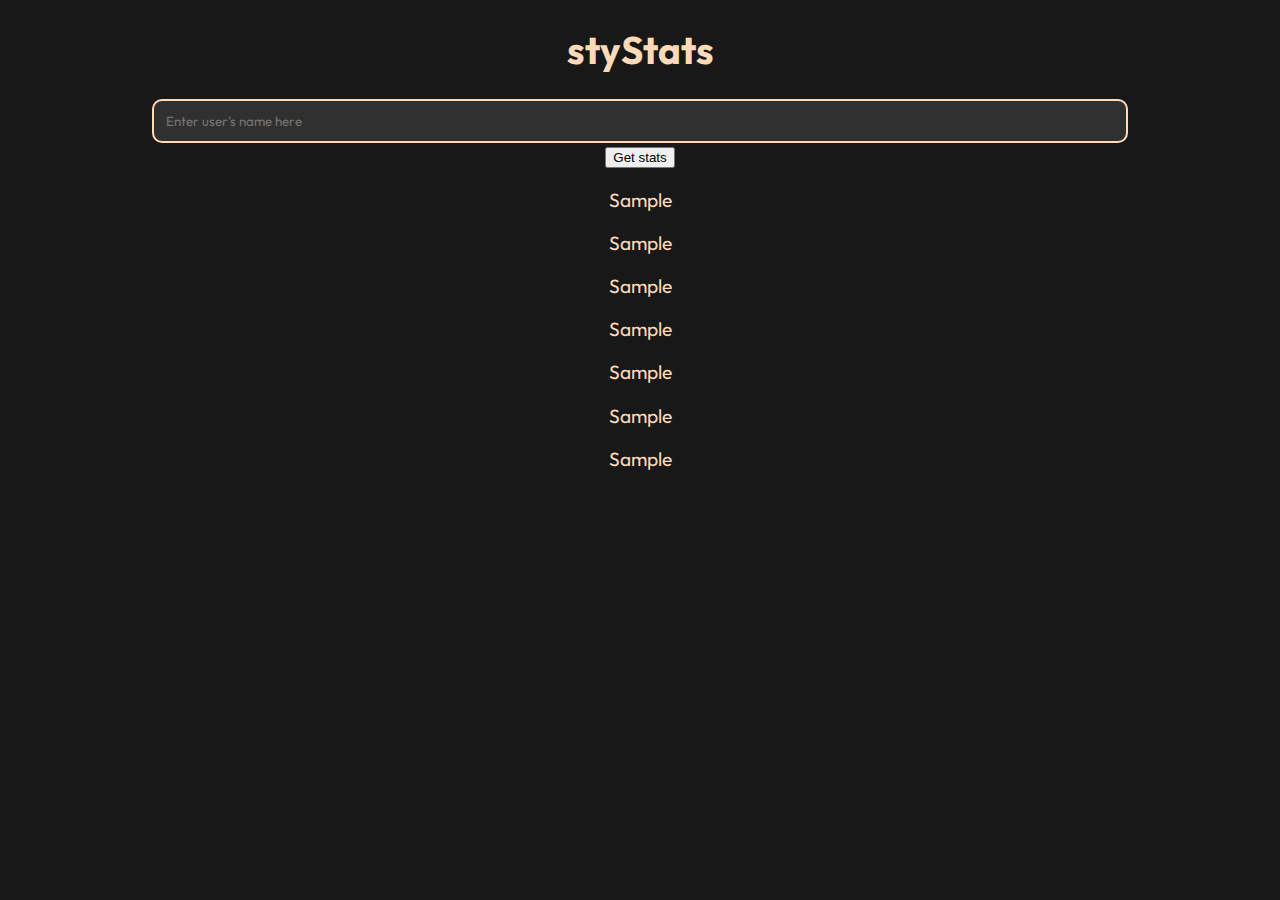
==== index.html @ 85262fee "Get value from user input" ====
<!DOCTYPE html>
<html lang="en">
<head>
    <meta charset="UTF-8">
    <meta http-equiv="X-UA-Compatible" content="IE=edge">
    <meta name="viewport" content="width=device-width, initial-scale=1.0">
    <script defer src="src/js/app.js"></script>
    <link rel="stylesheet" href="src/css/styling.css">
    <title>styStats</title>
</head>
<body>
    <h1>styStats</h1>
    <input class="searchBox" type="text" id="userInput" placeholder="Enter user's name here">
    
    <div class="executeButtonContainer">
        <button onclick="getStats()" class="stats" id="executeButton">Get stats</button>
    </div>

    <section class="statGrid">
        <p class="stats">Sample</p>
        <p class="stats">Sample</p>
        <p class="stats">Sample</p>
        <p class="stats">Sample</p>
        <p class="stats">Sample</p>
        <p class="stats">Sample</p>
        <p class="stats">Sample</p>
    </section>

</body>
</html>
---- src/css/styling.css ----
@import url('https://fonts.googleapis.com/css2?family=Outfit&display=swap');

body {
    background-color: #181818;
    color: peachpuff;
    font-family: Outfit;
    font-size: larger;
    text-align: center;
}

.searchBox {
    font-family: Outfit;
    width: 75%;
    background-color: #303030;
    color: peachpuff;
    border: 2px solid peachpuff;
    border-radius: 10px;
    padding: 12px;
}

.searchBox:focus {
    border-radius: 15px;
    transition: 0.2s;
}
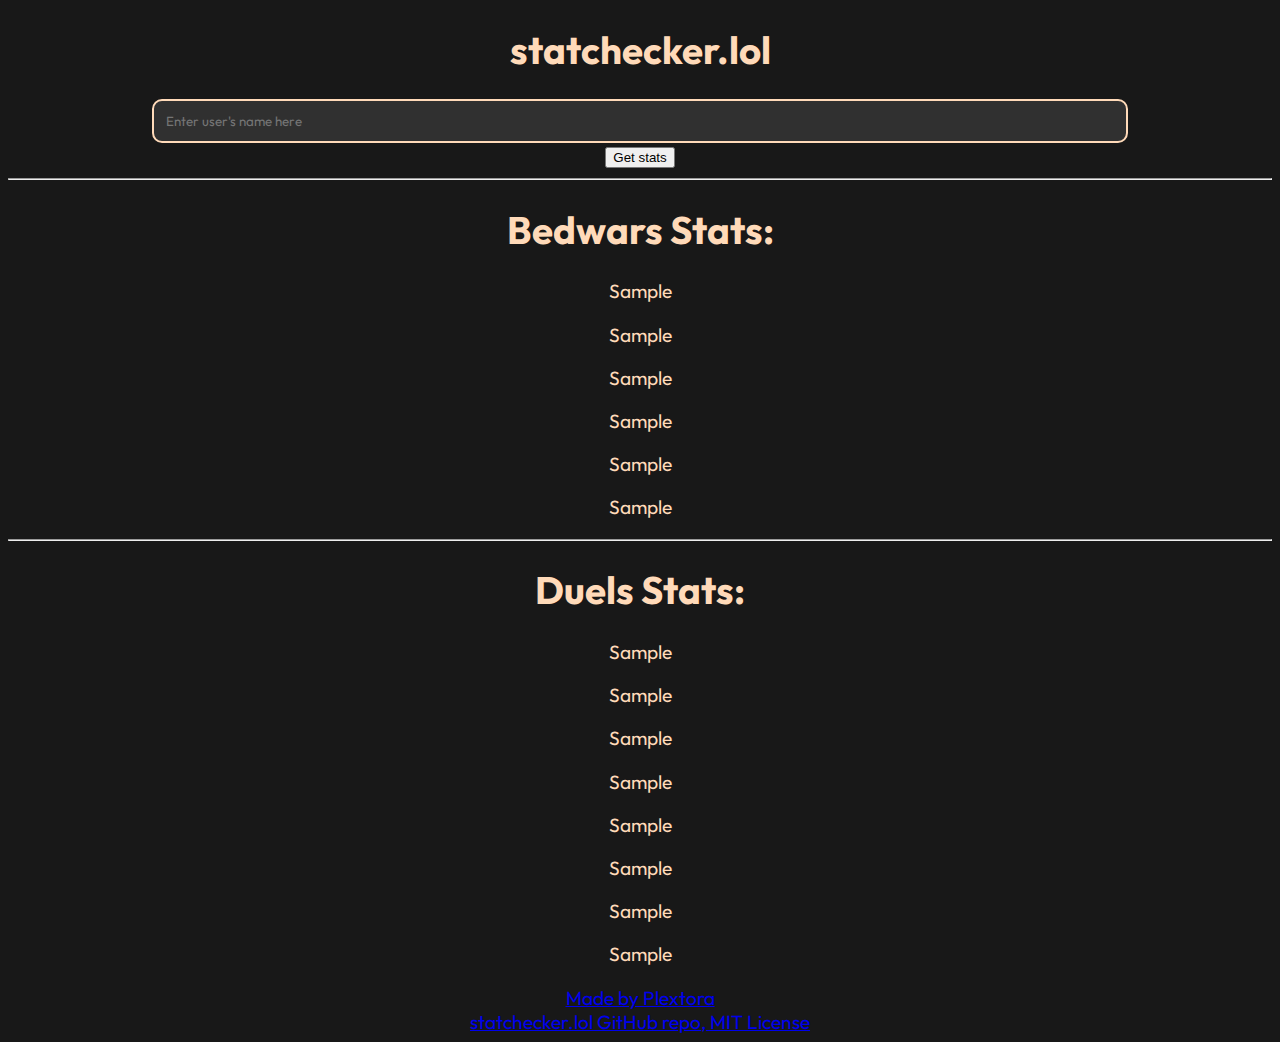
==== commit 8679b5eb: "Moving from styStats to statchecker.lol" ====
--- a/index.html
+++ b/index.html
@@ -6,25 +6,44 @@
     <meta name="viewport" content="width=device-width, initial-scale=1.0">
     <script defer src="src/js/app.js"></script>
     <link rel="stylesheet" href="src/css/styling.css">
-    <title>styStats</title>
+    <title>statchecker.lol</title>
 </head>
 <body>
-    <h1>styStats</h1>
+    <h1>statchecker.lol</h1>
     <input class="searchBox" type="text" id="userInput" placeholder="Enter user's name here">
     
     <div class="executeButtonContainer">
         <button onclick="getStats()" class="stats" id="executeButton">Get stats</button>
     </div>
 
+    <hr class="rounded">
+
+    <h1>Bedwars Stats:</h1>
     <section class="statGrid">
-        <p class="stats">Sample</p>
-        <p class="stats">Sample</p>
-        <p class="stats">Sample</p>
-        <p class="stats">Sample</p>
-        <p class="stats">Sample</p>
-        <p class="stats">Sample</p>
-        <p class="stats">Sample</p>
+        <p id="bwBedsBroken" class="stats">Sample</p>
+        <p id="bwBestWinstreak" class="stats">Sample</p>
+        <p id="bwCurrentWinstreak" class="stats">Sample</p>
+        <p id="bwFinalKills" class="stats">Sample</p>
+        <p id="bwKills" class="stats">Sample</p>
+        <p id="bwWins" class="stats">Sample</p>
     </section>
 
+    <hr class="rounded">
+
+    <h1>Duels Stats:</h1>
+    <section class="statGrid">
+        <p id="duelsElo" class="stats">Sample</p>
+        <p id="duelsBestWinstreak" class="stats">Sample</p>
+        <p id="duelsCurrentWinstreak" class="stats">Sample</p>
+        <p id="duelsArcherWins" class="stats">Sample</p>
+        <p id="duelsBuildUhcWins" class="stats">Sample</p>
+        <p id="duelsIronWins" class="stats">Sample</p>
+        <p id="duelsPotPvpWins" class="stats">Sample</p>
+        <p id="duelsSumoWins" class="stats">Sample</p>
+    </section>
+
+
+    <footer><a href="https://github.com/Plextora">Made by Plextora</a></footer>
+    <footer><a href="https://github.com/statchecker/statchecker.lol">statchecker.lol GitHub repo, MIT License</a></footer>
 </body>
 </html>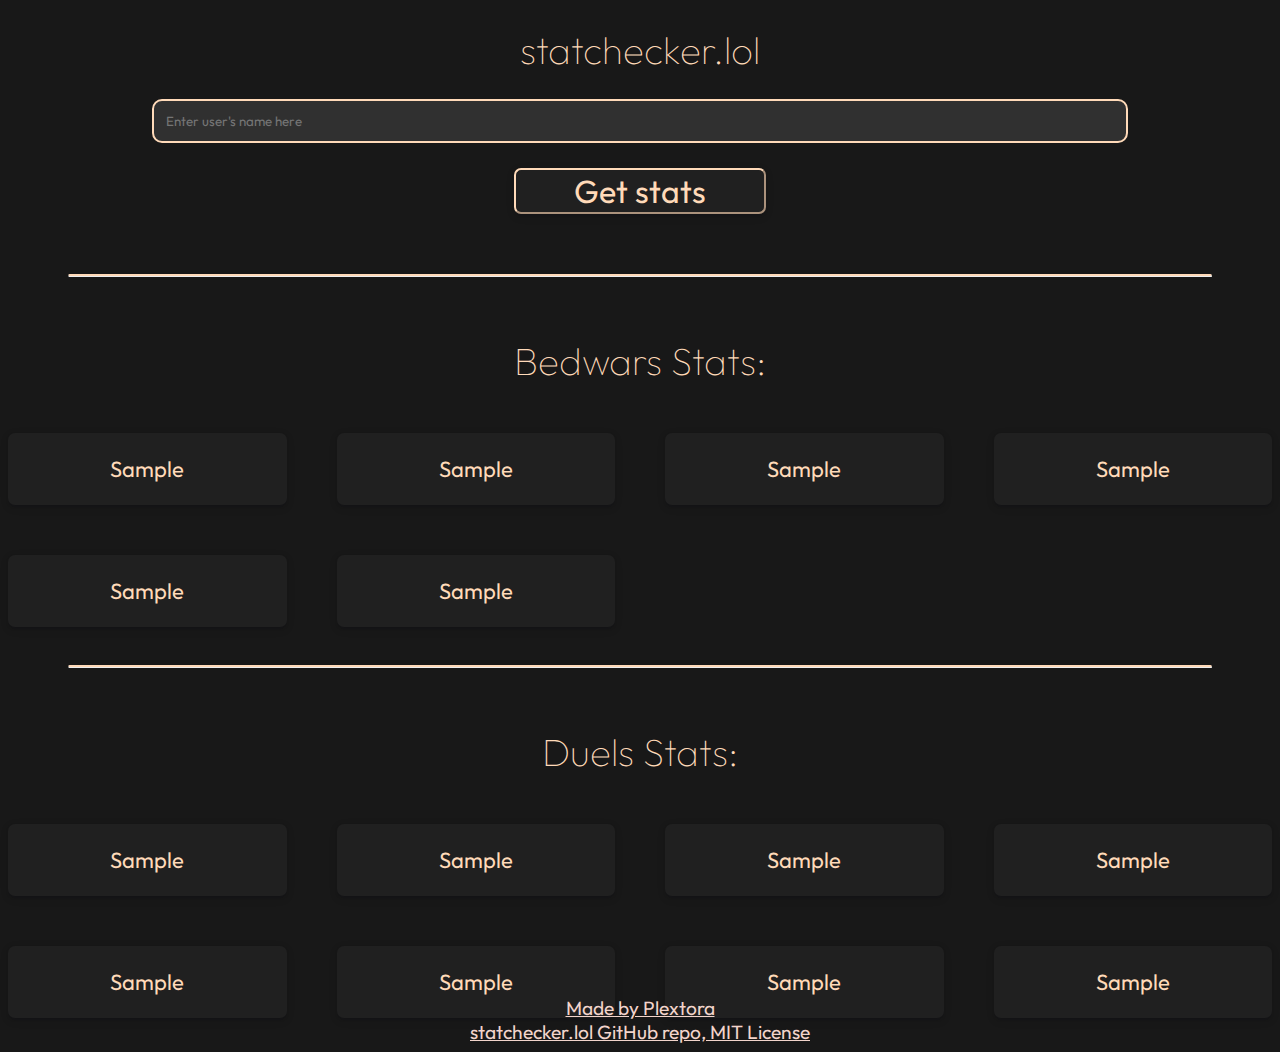
==== commit 480a1389: "Added some error handling for Hyperlands" ====
--- a/index.html
+++ b/index.html
@@ -15,6 +15,8 @@
     <div class="executeButtonContainer">
         <button onclick="getStats()" class="stats" id="executeButton">Get stats</button>
     </div>
+
+    <p id="errText">statchecker.lol ran into an error while trying to search that user!</p>
 
     <hr class="rounded">
 
--- a/src/css/styling.css
+++ b/src/css/styling.css
@@ -6,6 +6,19 @@
     font-family: Outfit;
     font-size: larger;
     text-align: center;
+}
+
+a {
+    color: #f2d4cb;
+}
+
+h1 {
+    font-weight: 100;
+}
+
+#errText {
+    display: none;
+    color: crimson
 }
 
 .searchBox {
@@ -21,4 +34,61 @@
 .searchBox:focus {
     border-radius: 15px;
     transition: 0.2s;
+}
+
+.statGrid {
+    display: grid;
+    gap: 50px;
+    grid-template-columns: repeat(auto-fill, minmax(240px, 1fr));
+}
+
+hr.rounded {
+    margin: 60px;
+    border-top: 2px solid peachpuff;
+    border-radius: 5px;
+}
+
+.stats {
+    font-family: Outfit;
+    border-color: peachpuff;
+    display: flex;
+    flex-direction: column;
+    justify-content: center;
+    align-items: center;
+    background: #202020;
+    font-size: 22px;
+    color: peachpuff;
+    box-shadow: rgba(3, 8, 20, 0.1) 0px 0.15rem 0.5rem, rgba(2, 8, 20, 0.1) 0px 0.075rem 0.175rem;
+    height: 100%;
+    width: 100%;
+    border-radius: 7px;
+    overflow: hidden;
+}
+
+.executeButtonContainer {
+    margin-top: 25px;
+    display: grid;
+    grid-template-columns: auto;
+    justify-items: center;
+}
+
+#executeButton {
+    font-size: 2rem;
+    color: peachpuff;
+    box-shadow: rgba(3, 8, 20, 0.1) 0px 0.15rem 0.5rem, rgba(2, 8, 20, 0.1) 0px 0.075rem 0.175rem;
+    height: 100%;
+    width: 20%;
+    border-radius: 7px;
+    transition: all 500ms;
+    overflow: hidden;
+}
+
+#executeButton:hover {
+    box-shadow: rgba(2, 8, 20, 0.1) 0px 0.35em 1.175em, rgba(2, 8, 20, 0.08) 0px 0.175em 0.5em;
+    transform: translateY(-2px) scale(1.06);
+}
+
+#executeButton:focus {
+    box-shadow: peachpuff 0px 0.35em 1.175em, peachpuff 0px 0.1em;
+    transform: translateY(5px) scale(1.06);
 }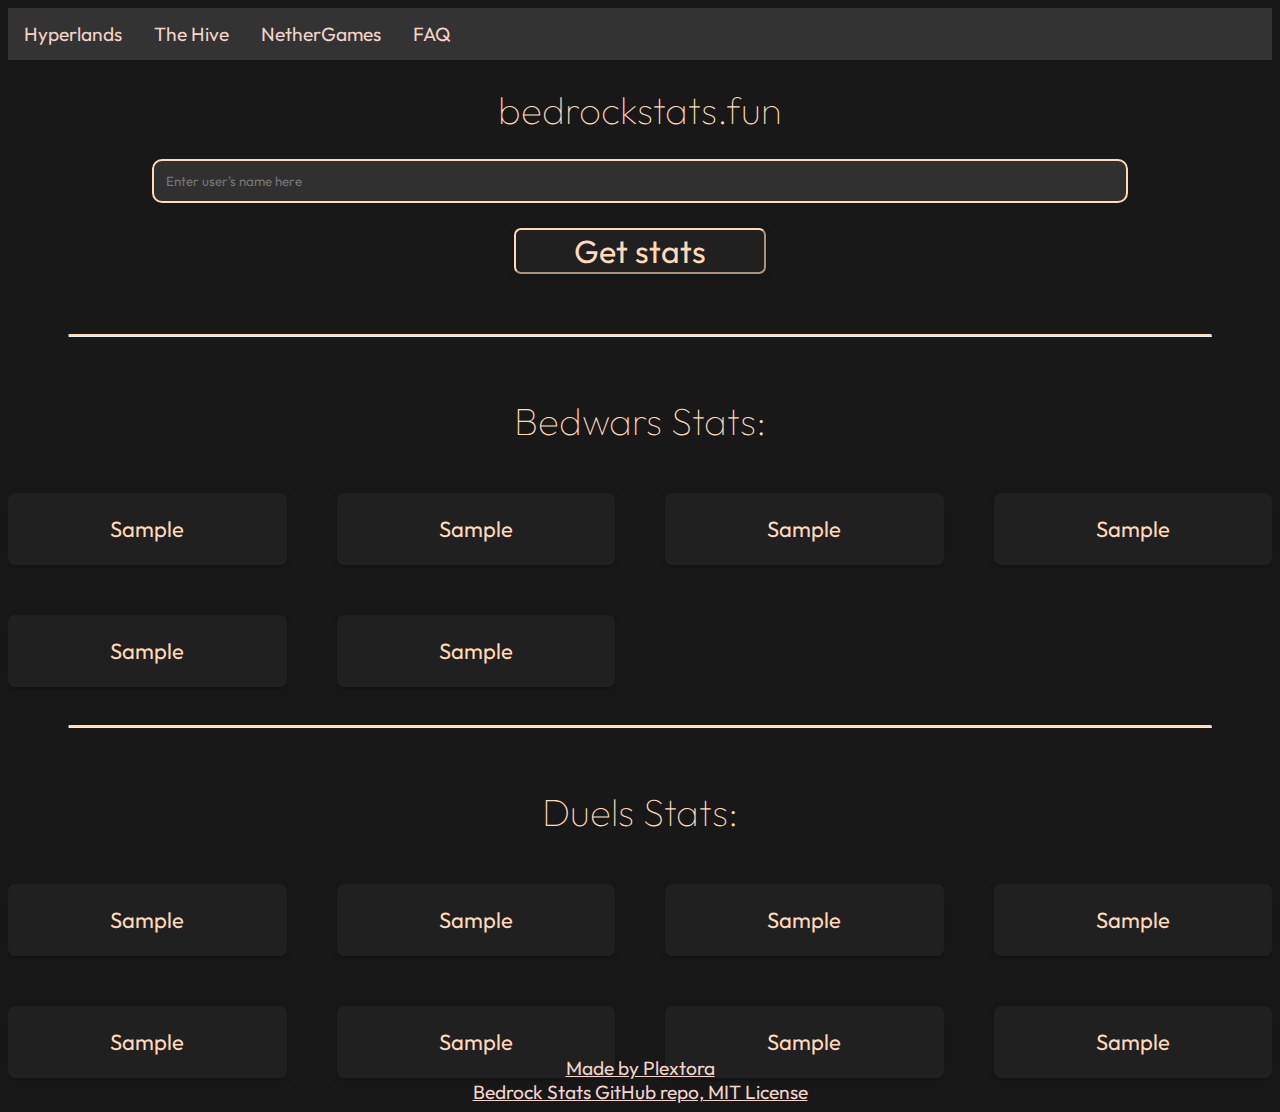
==== commit 211de96e: "Added navigation bar" ====
--- a/index.html
+++ b/index.html
@@ -4,19 +4,27 @@
     <meta charset="UTF-8">
     <meta http-equiv="X-UA-Compatible" content="IE=edge">
     <meta name="viewport" content="width=device-width, initial-scale=1.0">
-    <script defer src="src/js/app.js"></script>
-    <link rel="stylesheet" href="src/css/styling.css">
-    <title>statchecker.lol</title>
+    <script defer src="app.js"></script>
+    <link rel="stylesheet" href="styling.css">
+    <title>Bedrock Stats</title>
 </head>
 <body>
-    <h1>statchecker.lol</h1>
+    <ul>
+        <li><a href="https://bedrockstats.fun">Hyperlands</a></li>
+        <li><a href="#">The Hive</a></li>
+        <li><a href="#">NetherGames</a></li>
+        <li><a href="#">FAQ</a></li>
+    </ul>
+
+    <h1>bedrockstats.fun</h1>
+
     <input class="searchBox" type="text" id="userInput" placeholder="Enter user's name here">
     
     <div class="executeButtonContainer">
         <button onclick="getStats()" class="stats" id="executeButton">Get stats</button>
     </div>
 
-    <p id="errText">statchecker.lol ran into an error while trying to search that user!</p>
+    <p id="errText">bedrockstats.fun ran into an error while trying to search that user!</p>
 
     <hr class="rounded">
 
@@ -46,6 +54,6 @@
 
 
     <footer><a href="https://github.com/Plextora">Made by Plextora</a></footer>
-    <footer><a href="https://github.com/statchecker/statchecker.lol">statchecker.lol GitHub repo, MIT License</a></footer>
+    <footer><a href="https://github.com/bedrockstats/bedrockstats">Bedrock Stats GitHub repo, MIT License</a></footer>
 </body>
 </html>--- a/styling.css
+++ b/styling.css
@@ -0,0 +1,118 @@
+@import url('https://fonts.googleapis.com/css2?family=Outfit&display=swap');
+
+body {
+    background-color: #181818;
+    color: peachpuff;
+    font-family: Outfit;
+    font-size: larger;
+    text-align: center;
+}
+
+a {
+    color: #f2d4cb;
+}
+
+ul {
+    list-style-type: none;
+    margin: 0;
+    padding: 0;
+    overflow: hidden;
+    background-color: #333;
+}
+
+li {
+    float: left;
+}
+
+li a {
+    display: block;
+    text-align: center;
+    padding: 14px 16px;
+    text-decoration: none;
+}
+
+li a:hover {
+    background-color: rgb(66, 60, 60);
+}
+
+h1 {
+    font-weight: 100;
+}
+
+#errText {
+    display: none;
+    color: crimson
+}
+
+.searchBox {
+    font-family: Outfit;
+    width: 75%;
+    background-color: #303030;
+    color: peachpuff;
+    border: 2px solid peachpuff;
+    border-radius: 10px;
+    padding: 12px;
+}
+
+.searchBox:focus {
+    border-radius: 15px;
+    transition: 0.2s;
+}
+
+.statGrid {
+    display: grid;
+    gap: 50px;
+    grid-template-columns: repeat(auto-fill, minmax(240px, 1fr));
+}
+
+hr.rounded {
+    margin: 60px;
+    border-top: 2px solid peachpuff;
+    border-radius: 5px;
+}
+
+.stats {
+    font-family: Outfit;
+    border-color: peachpuff;
+    display: flex;
+    flex-direction: column;
+    justify-content: center;
+    align-items: center;
+    background: #202020;
+    font-size: 22px;
+    color: peachpuff;
+    box-shadow: rgba(3, 8, 20, 0.1) 0px 0.15rem 0.5rem, rgba(2, 8, 20, 0.1) 0px 0.075rem 0.175rem;
+    height: 100%;
+    width: 100%;
+    border-radius: 7px;
+    overflow: hidden;
+}
+
+.executeButtonContainer {
+    margin-top: 25px;
+    display: grid;
+    grid-template-columns: auto;
+    justify-items: center;
+}
+
+#executeButton {
+    cursor: pointer;
+    font-size: 2rem;
+    color: peachpuff;
+    box-shadow: rgba(3, 8, 20, 0.1) 0px 0.15rem 0.5rem, rgba(2, 8, 20, 0.1) 0px 0.075rem 0.175rem;
+    height: 100%;
+    width: 20%;
+    border-radius: 7px;
+    transition: all 500ms;
+    overflow: hidden;
+}
+
+#executeButton:hover {
+    box-shadow: rgba(2, 8, 20, 0.1) 0px 0.35em 1.175em, rgba(2, 8, 20, 0.08) 0px 0.175em 0.5em;
+    transform: translateY(-2px) scale(1.06);
+}
+
+#executeButton:focus {
+    box-shadow: peachpuff 0px 0.35em 1.175em, peachpuff 0px 0.1em;
+    transform: translateY(5px) scale(1.06);
+}
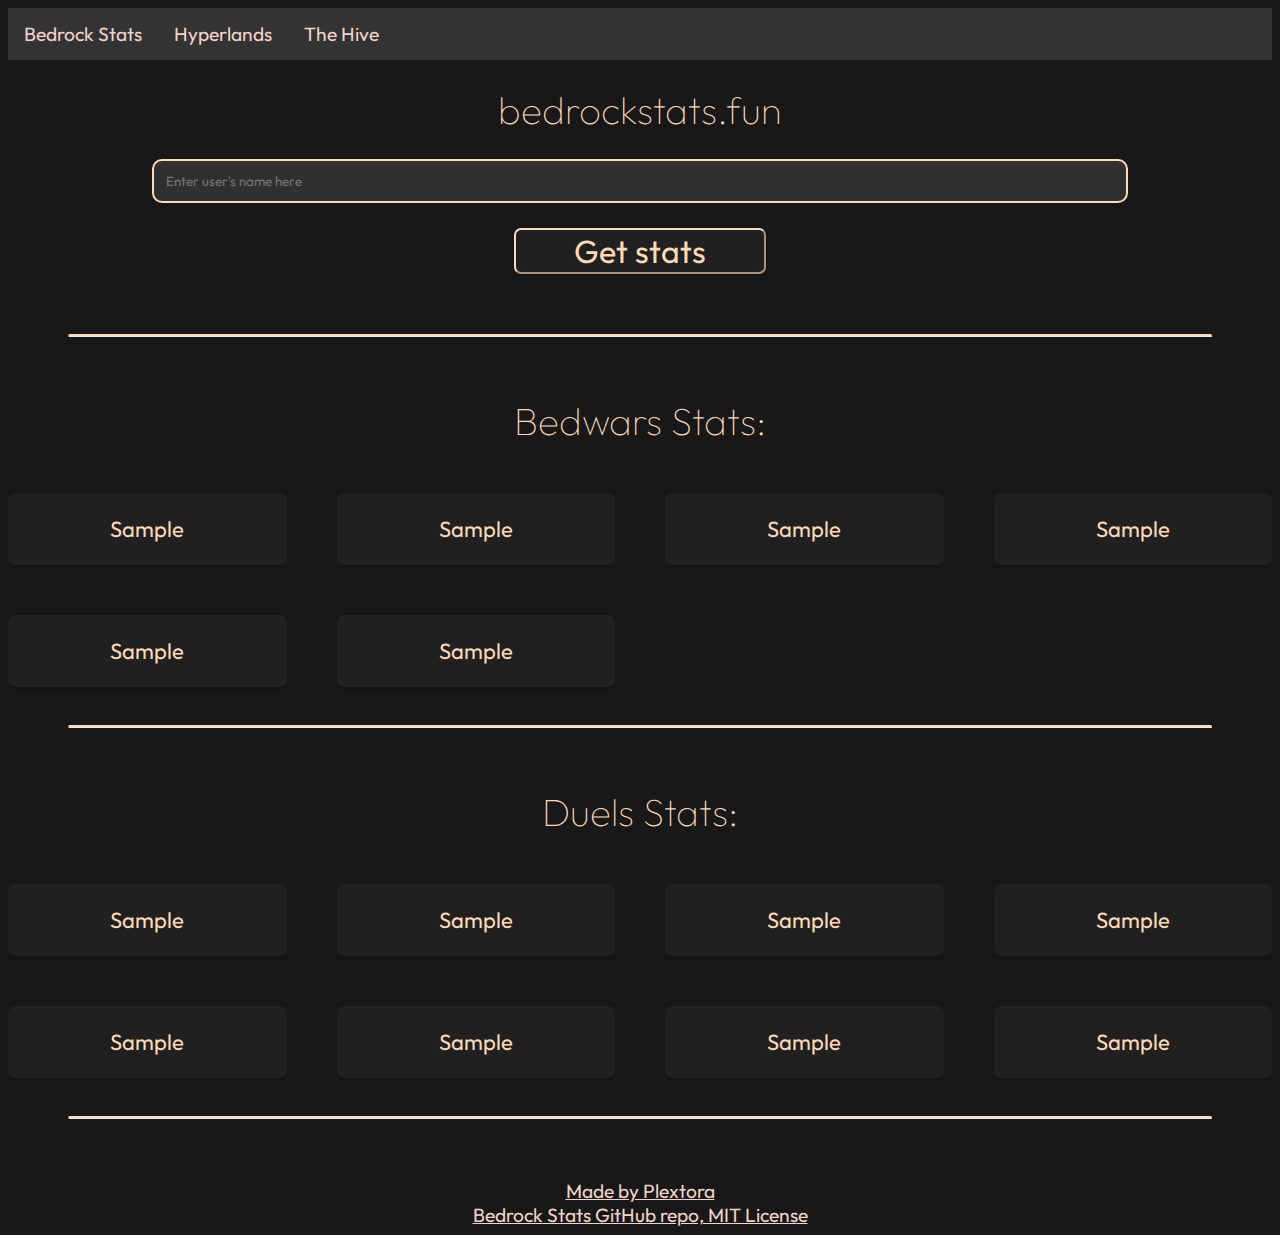
==== commit 98564cbb: "Now using divider instead of margin for footer" ====
--- a/index.html
+++ b/index.html
@@ -10,10 +10,9 @@
 </head>
 <body>
     <ul>
+        <li><a href="https://bedrockstats.fun">Bedrock Stats</a></li>
         <li><a href="https://bedrockstats.fun">Hyperlands</a></li>
-        <li><a href="#">The Hive</a></li>
-        <li><a href="#">NetherGames</a></li>
-        <li><a href="#">FAQ</a></li>
+        <li><a href="https://bedrockstats.fun/thehive">The Hive</a></li>
     </ul>
 
     <h1>bedrockstats.fun</h1>
@@ -52,8 +51,9 @@
         <p id="duelsSumoWins" class="stats">Sample</p>
     </section>
 
+    <hr class="rounded">
 
     <footer><a href="https://github.com/Plextora">Made by Plextora</a></footer>
-    <footer><a href="https://github.com/bedrockstats/bedrockstats">Bedrock Stats GitHub repo, MIT License</a></footer>
+    <footer><a href="https://github.com/bedrockstats/bedrockstats.github.io">Bedrock Stats GitHub repo, MIT License</a></footer>
 </body>
 </html>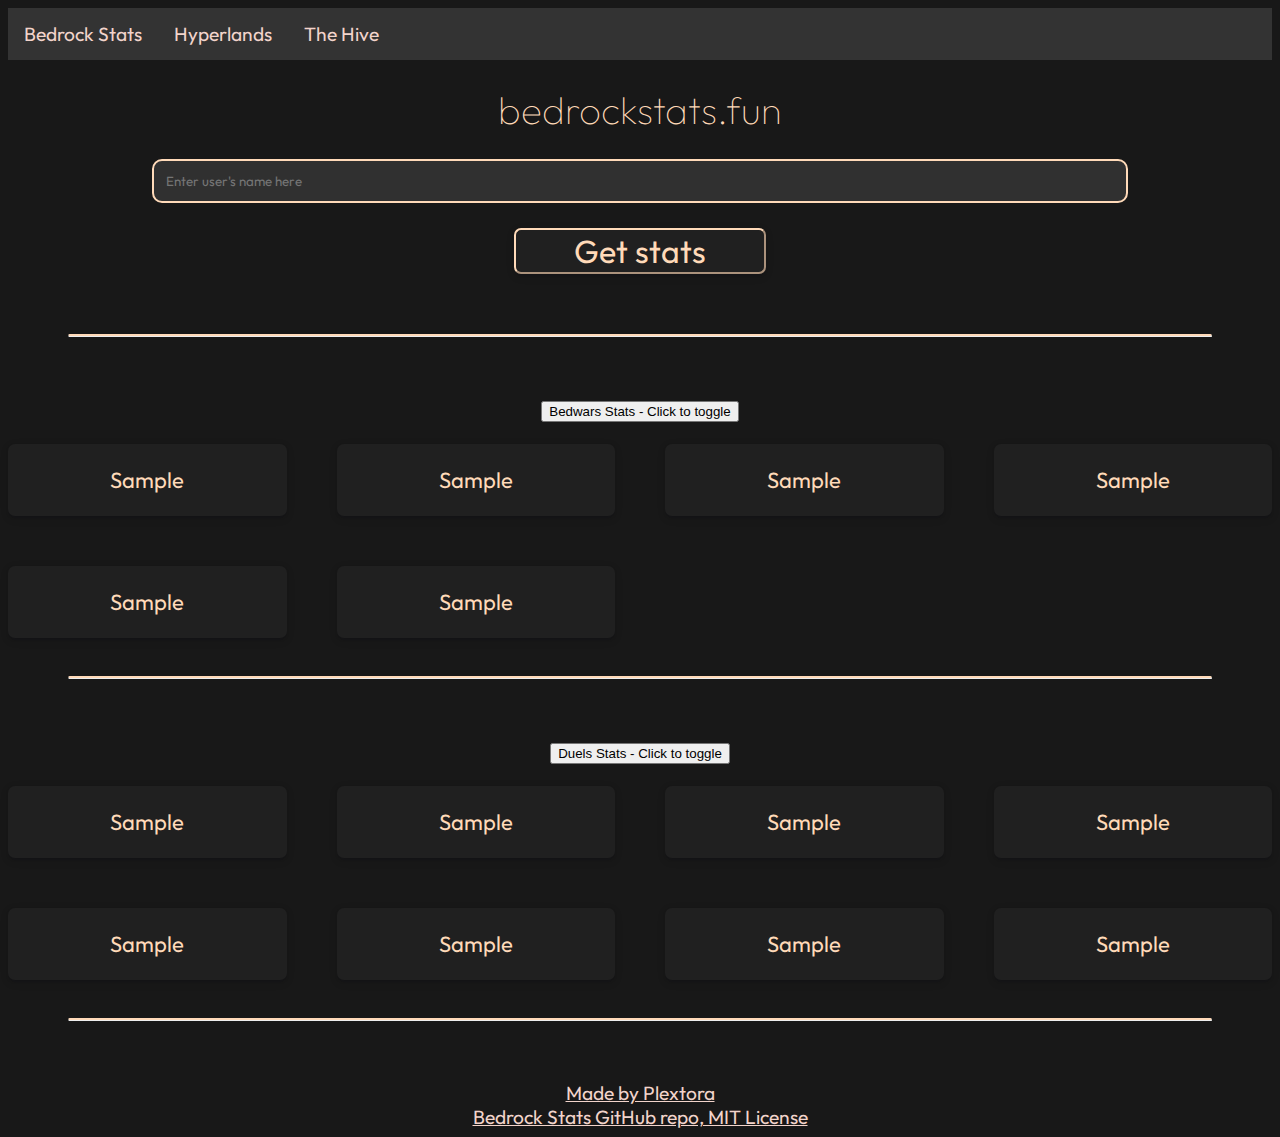
==== commit 03972d46: "Hyperlands stat page now uses the collapse system" ====
--- a/index.html
+++ b/index.html
@@ -4,14 +4,22 @@
     <meta charset="UTF-8">
     <meta http-equiv="X-UA-Compatible" content="IE=edge">
     <meta name="viewport" content="width=device-width, initial-scale=1.0">
-    <script defer src="app.js"></script>
+    <link rel="icon" type="image/x-icon" href="bedrockstats.png">
+    <meta content="Bedrock Stats" property="og:title" />
+    <meta content="A website to view user's stats on popular Minecraft: Bedrock Edition servers"
+        property="og:description" />
+    <meta content="https://bedrockstats.fun" property="og:url" />
+    <meta content="https://bedrockstats.fun/bedrockstats.png"
+        property="og:image" />
+    <meta content="#ffdab9" data-react-helmet="true" name="theme-color" />
+    <script defer src="hyperlands.js"></script>
     <link rel="stylesheet" href="styling.css">
     <title>Bedrock Stats</title>
 </head>
 <body>
     <ul>
-        <li><a href="https://bedrockstats.fun">Bedrock Stats</a></li>
-        <li><a href="https://bedrockstats.fun">Hyperlands</a></li>
+        <li><a href="https://github.com/bedrockstats/bedrockstats.github.io#readme">Bedrock Stats</a></li>
+        <li><a href="#">Hyperlands</a></li>
         <li><a href="https://bedrockstats.fun/thehive">The Hive</a></li>
     </ul>
 
@@ -24,32 +32,36 @@
     </div>
 
     <p id="errText">bedrockstats.fun ran into an error while trying to search that user!</p>
+    
+    <hr class="rounded">
+
+    <button type="button" class="collapsible">Bedwars Stats - Click to toggle</button>
+    <div class="content">
+        <section class="statGrid">
+            <p id="bwBedsBroken" class="stats">Sample</p>
+            <p id="bwBestWinstreak" class="stats">Sample</p>
+            <p id="bwCurrentWinstreak" class="stats">Sample</p>
+            <p id="bwFinalKills" class="stats">Sample</p>
+            <p id="bwKills" class="stats">Sample</p>
+            <p id="bwWins" class="stats">Sample</p>
+        </section>
+    </div>
 
     <hr class="rounded">
 
-    <h1>Bedwars Stats:</h1>
-    <section class="statGrid">
-        <p id="bwBedsBroken" class="stats">Sample</p>
-        <p id="bwBestWinstreak" class="stats">Sample</p>
-        <p id="bwCurrentWinstreak" class="stats">Sample</p>
-        <p id="bwFinalKills" class="stats">Sample</p>
-        <p id="bwKills" class="stats">Sample</p>
-        <p id="bwWins" class="stats">Sample</p>
-    </section>
-
-    <hr class="rounded">
-
-    <h1>Duels Stats:</h1>
-    <section class="statGrid">
-        <p id="duelsElo" class="stats">Sample</p>
-        <p id="duelsBestWinstreak" class="stats">Sample</p>
-        <p id="duelsCurrentWinstreak" class="stats">Sample</p>
-        <p id="duelsArcherWins" class="stats">Sample</p>
-        <p id="duelsBuildUhcWins" class="stats">Sample</p>
-        <p id="duelsIronWins" class="stats">Sample</p>
-        <p id="duelsPotPvpWins" class="stats">Sample</p>
-        <p id="duelsSumoWins" class="stats">Sample</p>
-    </section>
+    <button type="button" class="collapsible">Duels Stats - Click to toggle</button>
+    <div class="content">
+        <section class="statGrid">
+            <p id="duelsElo" class="stats">Sample</p>
+            <p id="duelsBestWinstreak" class="stats">Sample</p>
+            <p id="duelsCurrentWinstreak" class="stats">Sample</p>
+            <p id="duelsArcherWins" class="stats">Sample</p>
+            <p id="duelsBuildUhcWins" class="stats">Sample</p>
+            <p id="duelsIronWins" class="stats">Sample</p>
+            <p id="duelsPotPvpWins" class="stats">Sample</p>
+            <p id="duelsSumoWins" class="stats">Sample</p>
+        </section>
+    </div>
 
     <hr class="rounded">
 
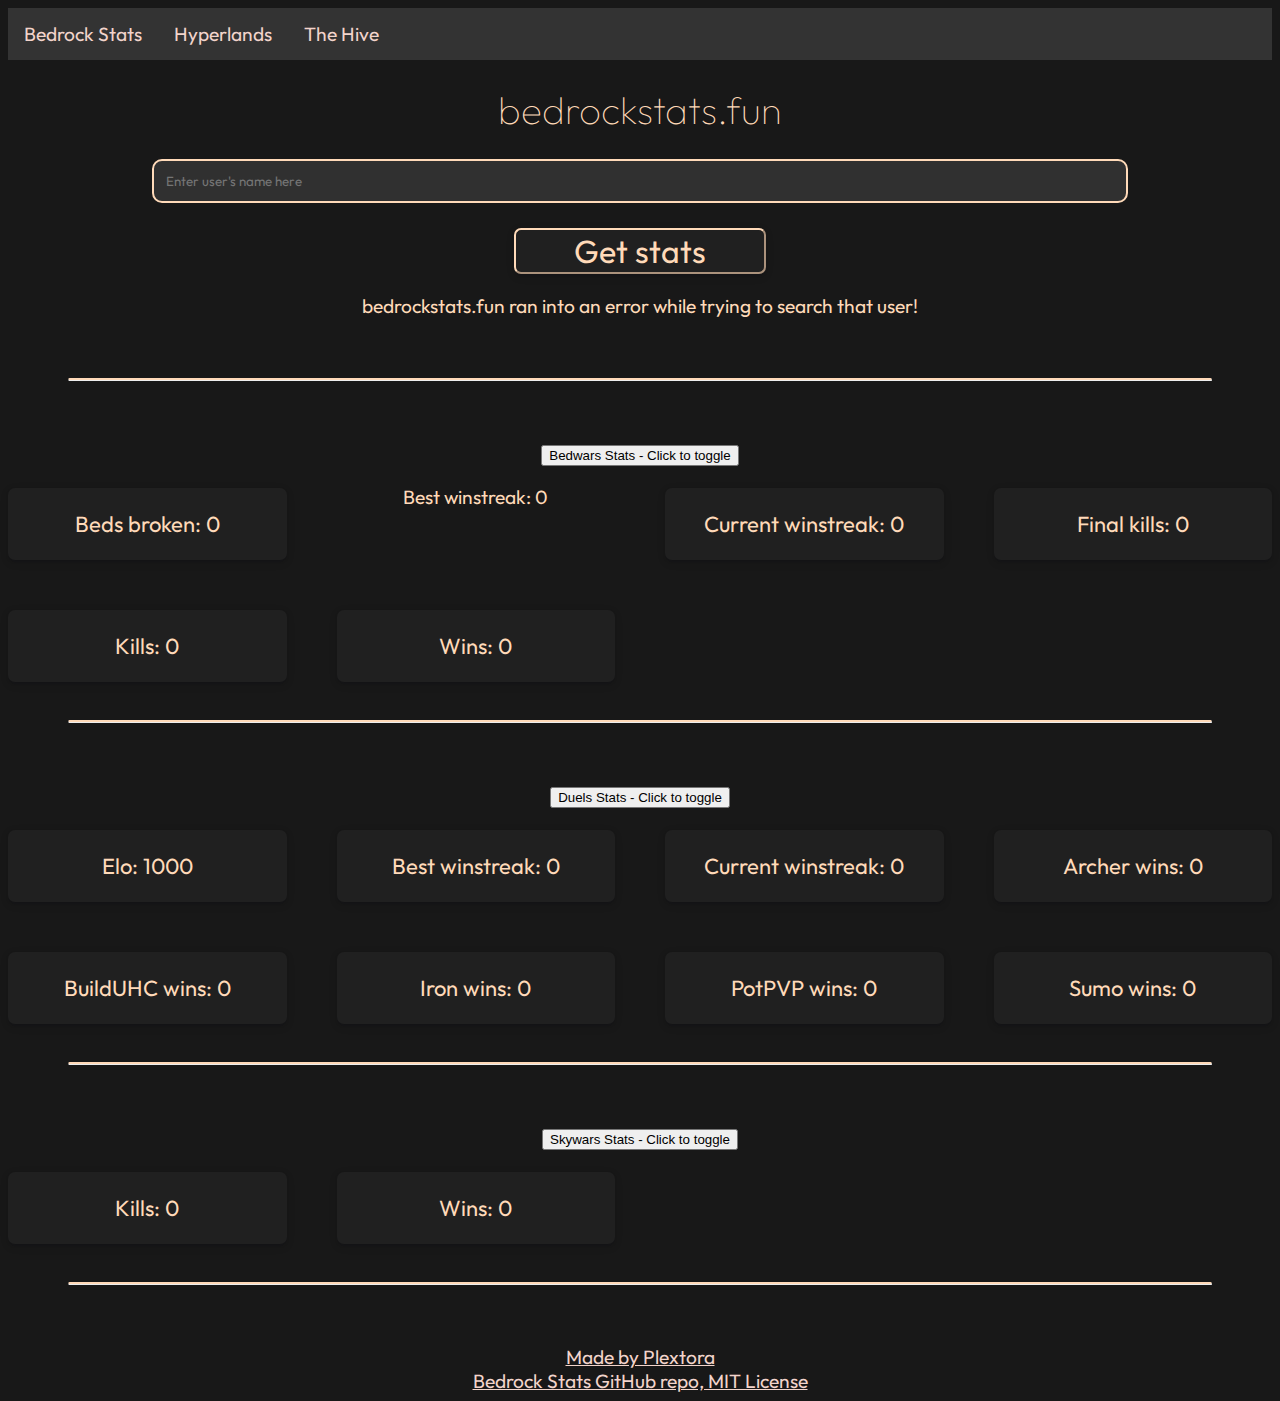
==== commit be6d48bc: "Formatted index.html" ====
--- a/index.html
+++ b/index.html
@@ -1,71 +1,85 @@
 <!DOCTYPE html>
 <html lang="en">
+
 <head>
-    <meta charset="UTF-8">
-    <meta http-equiv="X-UA-Compatible" content="IE=edge">
-    <meta name="viewport" content="width=device-width, initial-scale=1.0">
-    <link rel="icon" type="image/x-icon" href="bedrockstats.png">
-    <meta content="Bedrock Stats" property="og:title" />
-    <meta content="A website to view user's stats on popular Minecraft: Bedrock Edition servers"
-        property="og:description" />
-    <meta content="https://bedrockstats.fun" property="og:url" />
-    <meta content="https://bedrockstats.fun/bedrockstats.png"
-        property="og:image" />
-    <meta content="#ffdab9" data-react-helmet="true" name="theme-color" />
-    <script defer src="hyperlands.js"></script>
-    <link rel="stylesheet" href="styling.css">
-    <title>Bedrock Stats</title>
+  <meta charset="UTF-8">
+  <meta http-equiv="X-UA-Compatible" content="IE=edge">
+  <meta name="viewport" content="width=device-width, initial-scale=1.0">
+  <link rel="icon" type="image/x-icon" href="bedrockstats.png">
+  <meta content="Bedrock Stats" property="og:title" />
+  <meta content="A website to view user's stats on popular Minecraft: Bedrock Edition servers"
+    property="og:description" />
+  <meta content="https://bedrockstats.fun" property="og:url" />
+  <meta content="https://bedrockstats.fun/bedrockstats.png" property="og:image" />
+  <meta content="#ffdab9" data-react-helmet="true" name="theme-color" />
+  <script defer src="hyperlands.js"></script>
+  <link rel="stylesheet" href="styling.css">
+  <title>Bedrock Stats</title>
 </head>
+
 <body>
-    <ul>
-        <li><a href="https://github.com/bedrockstats/bedrockstats.github.io#readme">Bedrock Stats</a></li>
-        <li><a href="#">Hyperlands</a></li>
-        <li><a href="https://bedrockstats.fun/thehive">The Hive</a></li>
-    </ul>
+  <ul>
+    <li><a href="https://github.com/bedrockstats/bedrockstats.github.io#readme">Bedrock Stats</a></li>
+    <li><a href="#">Hyperlands</a></li>
+    <li><a href="https://bedrockstats.fun/thehive">The Hive</a></li>
+  </ul>
 
-    <h1>bedrockstats.fun</h1>
+  <h1>bedrockstats.fun</h1>
 
-    <input class="searchBox" type="text" id="userInput" placeholder="Enter user's name here">
-    
-    <div class="executeButtonContainer">
-        <button onclick="getStats()" class="stats" id="executeButton">Get stats</button>
-    </div>
+  <input class="searchBox" type="text" id="userInput" placeholder="Enter user's name here">
 
-    <p id="errText">bedrockstats.fun ran into an error while trying to search that user!</p>
-    
-    <hr class="rounded">
+  <div class="executeButtonContainer">
+    <button onclick="getStats()" class="stats" id="executeButton">Get stats</button>
+  </div>
 
-    <button type="button" class="collapsible">Bedwars Stats - Click to toggle</button>
-    <div class="content">
-        <section class="statGrid">
-            <p id="bwBedsBroken" class="stats">Sample</p>
-            <p id="bwBestWinstreak" class="stats">Sample</p>
-            <p id="bwCurrentWinstreak" class="stats">Sample</p>
-            <p id="bwFinalKills" class="stats">Sample</p>
-            <p id="bwKills" class="stats">Sample</p>
-            <p id="bwWins" class="stats">Sample</p>
-        </section>
-    </div>
+  <p id="responseStatus">bedrockstats.fun ran into an error while trying to search that user!</p>
 
-    <hr class="rounded">
+  <hr class="rounded">
 
-    <button type="button" class="collapsible">Duels Stats - Click to toggle</button>
-    <div class="content">
-        <section class="statGrid">
-            <p id="duelsElo" class="stats">Sample</p>
-            <p id="duelsBestWinstreak" class="stats">Sample</p>
-            <p id="duelsCurrentWinstreak" class="stats">Sample</p>
-            <p id="duelsArcherWins" class="stats">Sample</p>
-            <p id="duelsBuildUhcWins" class="stats">Sample</p>
-            <p id="duelsIronWins" class="stats">Sample</p>
-            <p id="duelsPotPvpWins" class="stats">Sample</p>
-            <p id="duelsSumoWins" class="stats">Sample</p>
-        </section>
-    </div>
+  <button type="button" class="collapsible">Bedwars Stats - Click to toggle</button>
+  <div class="content">
+    <section class="statGrid">
+      <p id="bwBedsBroken" class="stats">Beds broken: 0</p>
+      <p id="bwBestWinstreak" class="stause serde_json::{ json, Value };
+ts">Best winstreak: 0</p>
+      <p id="bwCurrentWinstreak" class="stats">Current winstreak: 0</p>
+      <p id="bwFinalKills" class="stats">Final kills: 0</p>
+      <p id="bwKills" class="stats">Kills: 0</p>
+      <p id="bwWins" class="stats">Wins: 0</p>
+    </section>
+  </div>
 
-    <hr class="rounded">
+  <hr class="rounded">
 
-    <footer><a href="https://github.com/Plextora">Made by Plextora</a></footer>
-    <footer><a href="https://github.com/bedrockstats/bedrockstats.github.io">Bedrock Stats GitHub repo, MIT License</a></footer>
+  <button type="button" class="collapsible">Duels Stats - Click to toggle</button>
+  <div class="content">
+    <section class="statGrid">
+      <p id="duelsElo" class="stats">Elo: 1000</p>
+      <p id="duelsBestWinstreak" class="stats">Best winstreak: 0</p>
+      <p id="duelsCurrentWinstreak" class="stats">Current winstreak: 0</p>
+      <p id="duelsArcherWins" class="stats">Archer wins: 0</p>
+      <p id="duelsBuildUhcWins" class="stats">BuildUHC wins: 0</p>
+      <p id="duelsIronWins" class="stats">Iron wins: 0</p>
+      <p id="duelsPotPvpWins" class="stats">PotPVP wins: 0</p>
+      <p id="duelsSumoWins" class="stats">Sumo wins: 0</p>
+    </section>
+  </div>
+
+  <hr class="rounded">
+
+  <button type="button" class="collapsible">Skywars Stats - Click to toggle</button>
+  <div class="content">
+    <section class="statGrid">
+      <p id="skywarsKills" class="stats">Kills: 0</p>
+      <p id="skywarsWins" class="stats" class="center">Wins: 0</p>
+    </section>
+  </div>
+
+  <hr class="rounded">
+
+  <footer><a href="https://github.com/Plextora">Made by Plextora</a></footer>
+  <footer><a href="https://github.com/bedrockstats/bedrockstats.github.io">Bedrock Stats GitHub repo, MIT License</a>
+  </footer>
 </body>
-</html>+
+</html>
